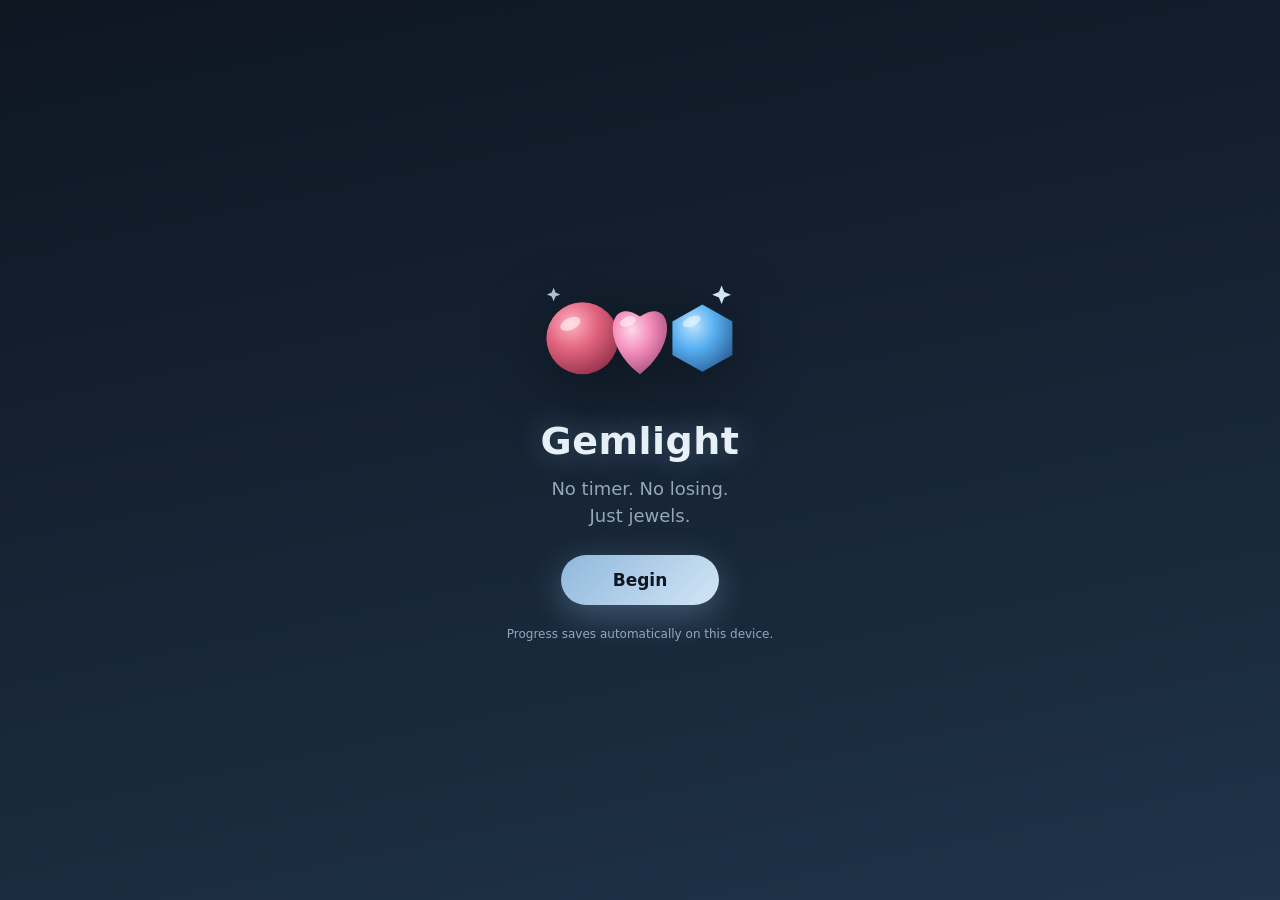
==== index.html @ 75341a0e "Initial commit" ====
<!doctype html>
<html lang="en">
<head>
<meta charset="utf-8">
<meta name="viewport" content="width=device-width, initial-scale=1, viewport-fit=cover, user-scalable=no">
<title>Gemlight — a calm match-3</title>
<meta name="description" content="No timer. No losing. Just jewels.">
<meta name="theme-color" content="#0e1622">
<meta name="apple-mobile-web-app-capable" content="yes">
<meta name="mobile-web-app-capable" content="yes">
<meta name="apple-mobile-web-app-status-bar-style" content="black-translucent">
<meta name="apple-mobile-web-app-title" content="Gemlight">
<link rel="manifest" href="manifest.webmanifest">
<link rel="icon" href="icon.svg" type="image/svg+xml">
<link rel="apple-touch-icon" id="ati" href="icon.svg">
<link rel="stylesheet" href="styles.css">
</head>
<body data-palette="dusty">

<div class="sky" aria-hidden="true">
  <div class="aurora a1"></div><div class="aurora a2"></div><div class="aurora a3"></div>
  <div class="motes"><span></span><span></span><span></span><span></span><span></span><span></span><span></span><span></span></div>
  <div class="grain"></div>
</div>

<main id="app">
  <header id="top">
    <div id="brand"><span class="mark">✦</span> Gemlight</div>
    <div class="top-actions">
      <button id="soundBtn" class="icon-btn" aria-pressed="true" aria-label="Mute sound">
        <svg id="icoOn" viewBox="0 0 24 24" fill="none" stroke="currentColor" stroke-width="1.8" stroke-linecap="round" stroke-linejoin="round"><path d="M11 5 6.5 9H3v6h3.5L11 19V5z" fill="currentColor" stroke="none"/><path d="M15 9.5a4 4 0 0 1 0 5"/><path d="M17.5 7a8 8 0 0 1 0 10"/></svg>
        <svg id="icoOff" viewBox="0 0 24 24" fill="none" stroke="currentColor" stroke-width="1.8" stroke-linecap="round" stroke-linejoin="round" hidden><path d="M11 5 6.5 9H3v6h3.5L11 19V5z" fill="currentColor" stroke="none"/><path d="m15 9 6 6M21 9l-6 6"/></svg>
      </button>
      <button id="settingsBtn" class="icon-btn" aria-label="Open settings">
        <svg viewBox="0 0 24 24" fill="none" stroke="currentColor" stroke-width="1.8" stroke-linecap="round" stroke-linejoin="round"><circle cx="12" cy="12" r="3.2"/><path d="M19.4 15a1.7 1.7 0 0 0 .34 1.87l.06.06a2 2 0 1 1-2.83 2.83l-.06-.06a1.7 1.7 0 0 0-1.87-.34 1.7 1.7 0 0 0-1 1.55V21a2 2 0 1 1-4 0v-.09a1.7 1.7 0 0 0-1-1.55 1.7 1.7 0 0 0-1.87.34l-.06.06a2 2 0 1 1-2.83-2.83l.06-.06a1.7 1.7 0 0 0 .34-1.87 1.7 1.7 0 0 0-1.55-1H3a2 2 0 1 1 0-4h.09a1.7 1.7 0 0 0 1.55-1 1.7 1.7 0 0 0-.34-1.87l-.06-.06a2 2 0 1 1 2.83-2.83l.06.06a1.7 1.7 0 0 0 1.87.34h.01a1.7 1.7 0 0 0 1-1.55V3a2 2 0 1 1 4 0v.09a1.7 1.7 0 0 0 1 1.55h.01a1.7 1.7 0 0 0 1.87-.34l.06-.06a2 2 0 1 1 2.83 2.83l-.06.06a1.7 1.7 0 0 0-.34 1.87v.01a1.7 1.7 0 0 0 1.55 1H21a2 2 0 1 1 0 4h-.09a1.7 1.7 0 0 0-1.55 1z"/></svg>
      </button>
    </div>
  </header>

  <section id="boardWrap"><canvas id="board" aria-label="Jewel board"></canvas></section>

  <footer id="hud">
    <div id="scoreWrap"><span class="lbl">Score</span><span id="score">0</span><span id="cascade" hidden>×2</span></div>
    <div id="actions">
      <button id="hintBtn" class="pill hint">✦ <span>Hint</span></button>
      <button id="stirBtn" class="pill">↻ <span>Stir</span></button>
      <button id="newBtn" class="pill">✧ <span>New</span></button>
    </div>
  </footer>
</main>

<div id="toasts" aria-live="polite"></div>
<div id="scrim"></div>

<aside id="sheet" role="dialog" aria-label="Settings">
  <div class="grab"></div>
  <div class="sheet-head"><h2>Settings</h2><button id="closeSheet" class="icon-btn" aria-label="Close settings">✕</button></div>

  <h3>Sound</h3>
  <div class="row"><span>Sound effects</span><label class="switch"><input type="checkbox" id="setSound" checked><span></span></label></div>
  <div class="row"><span>Ambient music</span><label class="switch"><input type="checkbox" id="setMusic"><span></span></label></div>
  <div class="row"><span>Volume</span><input type="range" id="setVolume" min="0" max="1" step="0.05" value="0.8"></div>

  <h3>Comfort</h3>
  <div class="row"><span>Reduce motion</span><label class="switch"><input type="checkbox" id="setMotion"><span></span></label></div>
  <div class="row"><span>Pure Zen <small>hide the score</small></span><label class="switch"><input type="checkbox" id="setZen"><span></span></label></div>
  <div class="row"><span>Idle hints</span>
    <select id="setHint"><option value="0">Off</option><option value="5">After 5s</option><option value="8" selected>After 8s</option><option value="15">After 15s</option></select>
  </div>

  <h3>Board</h3>
  <div class="row"><span>Size</span><div class="seg" id="segSize"><button data-v="7">Cozy 7×7</button><button data-v="8" class="on">Classic 8×8</button></div></div>
  <div class="row"><span>Jewels</span><div class="seg" id="segColors"><button data-v="6" class="on">6 · gentle</button><button data-v="7">7 · classic</button></div></div>

  <h3>Palette</h3>
  <div id="palettes"></div>

  <h3>Keepsakes</h3>
  <div id="stats"></div>
  <div id="unlockProg"></div>

  <h3>&nbsp;</h3>
  <div class="row btns"><button id="freshBtn" class="wide">✧ Start a fresh board</button></div>
  <div class="row btns"><button id="resetBtn" class="wide danger">Erase everything</button></div>
  <p class="foot">Made for slow evenings. Progress saves itself on this device.</p>
</aside>

<div id="confirm"><div class="card"><p id="confirmText"></p><div class="btns"><button id="confirmNo" class="wide">Keep playing</button><button id="confirmYes" class="wide accent">Yes</button></div></div></div>

<div id="intro" class="open">
  <svg class="intro-gems" viewBox="0 0 200 120" aria-hidden="true">
    <defs>
      <radialGradient id="g1" cx="35%" cy="30%" r="80%"><stop offset="0%" stop-color="#ffb3c2"/><stop offset="45%" stop-color="#e2637e"/><stop offset="100%" stop-color="#8e2f47"/></radialGradient>
      <radialGradient id="g2" cx="35%" cy="30%" r="80%"><stop offset="0%" stop-color="#ffd7ea"/><stop offset="45%" stop-color="#f28bb8"/><stop offset="100%" stop-color="#a04a78"/></radialGradient>
      <radialGradient id="g3" cx="35%" cy="30%" r="80%"><stop offset="0%" stop-color="#bfe3ff"/><stop offset="45%" stop-color="#57b0f2"/><stop offset="100%" stop-color="#2a5f96"/></radialGradient>
    </defs>
    <circle cx="52" cy="66" r="30" fill="url(#g1)"/>
    <path d="M100 96 C 66 70 74 30 100 48 C 126 30 134 70 100 96 Z" fill="url(#g2)"/>
    <path d="M152 38 L177 52 L177 80 L152 94 L127 80 L127 52 Z" fill="url(#g3)"/>
    <ellipse cx="42" cy="54" rx="9" ry="5" fill="#fff" opacity=".55" transform="rotate(-25 42 54)"/>
    <ellipse cx="90" cy="52" rx="7" ry="4" fill="#fff" opacity=".5" transform="rotate(-20 90 52)"/>
    <ellipse cx="143" cy="52" rx="8" ry="4" fill="#fff" opacity=".5" transform="rotate(-25 143 52)"/>
    <path d="M168 22 l2.2 5.6 5.6 2.2 -5.6 2.2 -2.2 5.6 -2.2 -5.6 -5.6 -2.2 5.6 -2.2 z" fill="#d3e5f5"/>
    <path d="M28 24 l1.6 4 4 1.6 -4 1.6 -1.6 4 -1.6 -4 -4 -1.6 4 -1.6 z" fill="#d3e5f5" opacity=".8"/>
  </svg>
  <h1>Gemlight</h1>
  <p>No timer. No losing.<br>Just jewels.</p>
  <button id="beginBtn">Begin</button>
  <small>Progress saves automatically on this device.</small>
</div>

<script src="game.js" defer></script>
</body>
</html>
---- styles.css ----
/* Gemlight — dusty-blue comfort theme */
:root{
  --bg0:#0e1622; --bg1:#172536; --bg2:#1f3349;
  --panel:#1c2b3f; --panelA:rgba(28,43,63,.82); --cell:#152238; --cellA:rgba(21,34,56,.6);
  --accent:#8fb8dd; --accent2:#d3e5f5; --text:#e9f1f9; --muted:#93a7bd;
  --line:rgba(143,184,221,.22); --good:#8fd0a0; --warn:#e9b45b; --danger:#e2637e;
  --scrim:rgba(7,11,18,.55);
}
*{box-sizing:border-box;-webkit-tap-highlight-color:transparent}
html,body{height:100%}
body{
  margin:0; position:fixed; inset:0; overflow:hidden; overscroll-behavior:none;
  font-family:ui-rounded,"SF Pro Rounded",system-ui,-apple-system,"Segoe UI",sans-serif;
  color:var(--text); background:var(--bg0); user-select:none; -webkit-user-select:none; -webkit-touch-callout:none;
}
button{font:inherit;color:inherit;border:0;background:none;cursor:pointer;touch-action:manipulation}
button:focus-visible,input:focus-visible,select:focus-visible{outline:2px solid var(--accent);outline-offset:2px}

/* ---- ambient sky ---- */
.sky{position:fixed;inset:0;z-index:0;background:linear-gradient(168deg,var(--bg0) 0%,var(--bg1) 52%,var(--bg2) 100%);transition:background .6s}
.aurora{position:absolute;border-radius:50%;filter:blur(70px);opacity:.5;mix-blend-mode:screen}
.a1{width:70vmax;height:70vmax;left:-25vmax;top:-20vmax;background:radial-gradient(circle,var(--accent) 0%,transparent 62%);animation:drift1 30s ease-in-out infinite alternate}
.a2{width:55vmax;height:55vmax;right:-22vmax;top:22vh;background:radial-gradient(circle,#b58cf0 0%,transparent 60%);opacity:.28;animation:drift2 38s ease-in-out infinite alternate}
.a3{width:60vmax;height:60vmax;left:-15vmax;bottom:-28vmax;background:radial-gradient(circle,#5fd2c8 0%,transparent 62%);opacity:.22;animation:drift1 44s ease-in-out infinite alternate-reverse}
@keyframes drift1{to{transform:translate(9vmax,6vmax) scale(1.12)}}
@keyframes drift2{to{transform:translate(-8vmax,-7vmax) scale(1.08)}}
.grain{position:absolute;inset:0;opacity:.05;pointer-events:none;
  background-image:url("data:image/svg+xml,%3Csvg xmlns='http://www.w3.org/2000/svg' width='160' height='160'%3E%3Cfilter id='n'%3E%3CfeTurbulence type='fractalNoise' baseFrequency='0.9' numOctaves='2'/%3E%3C/filter%3E%3Crect width='160' height='160' filter='url(%23n)' opacity='0.55'/%3E%3C/svg%3E")}
.motes span{position:absolute;width:4px;height:4px;border-radius:50%;background:var(--accent);opacity:.3;filter:blur(1px);animation:mote 16s ease-in-out infinite alternate}
.motes span:nth-child(1){left:12%;top:22%}.motes span:nth-child(2){left:82%;top:16%;animation-duration:19s;animation-delay:-4s}
.motes span:nth-child(3){left:68%;top:58%;animation-duration:22s;animation-delay:-9s}.motes span:nth-child(4){left:24%;top:72%;animation-duration:17s;animation-delay:-2s}
.motes span:nth-child(5){left:90%;top:80%;animation-duration:21s;animation-delay:-12s}.motes span:nth-child(6){left:8%;top:52%;animation-duration:24s;animation-delay:-7s}
.motes span:nth-child(7){left:48%;top:10%;animation-duration:18s;animation-delay:-5s}.motes span:nth-child(8){left:58%;top:88%;animation-duration:20s;animation-delay:-11s}
@keyframes mote{to{transform:translate(14px,-42px);opacity:.12}}
body.rm .aurora,body.rm .motes span{animation:none}

/* ---- app frame ---- */
#app{position:relative;z-index:1;height:100dvh;max-width:480px;margin:0 auto;display:flex;flex-direction:column;
  padding-top:env(safe-area-inset-top);padding-left:env(safe-area-inset-left);padding-right:env(safe-area-inset-right)}
#top{display:flex;align-items:center;justify-content:space-between;padding:12px 18px 4px}
#brand{font-size:20px;font-weight:800;letter-spacing:.4px}
#brand .mark{color:var(--accent);text-shadow:0 0 14px var(--accent);margin-right:2px}
.top-actions{display:flex;gap:10px}
.icon-btn{width:42px;height:42px;border-radius:14px;display:grid;place-items:center;background:var(--panelA);border:1px solid var(--line);backdrop-filter:blur(8px);-webkit-backdrop-filter:blur(8px);color:var(--accent2);transition:transform .12s}
.icon-btn:active{transform:scale(.92)}
.icon-btn svg{width:21px;height:21px}

#boardWrap{flex:1;position:relative;margin:8px 14px;border-radius:24px;background:var(--panelA);border:1px solid var(--line);
  box-shadow:inset 0 1px 0 rgba(255,255,255,.05),0 18px 50px rgba(0,0,0,.35),0 0 60px rgba(143,184,221,.06);backdrop-filter:blur(10px);-webkit-backdrop-filter:blur(10px)}
#board{position:absolute;inset:0;width:100%;height:100%;touch-action:none;border-radius:24px}

#hud{display:flex;align-items:center;justify-content:space-between;gap:10px;padding:8px 18px calc(12px + env(safe-area-inset-bottom))}
#scoreWrap{display:flex;align-items:baseline;gap:9px;min-width:0}
#scoreWrap .lbl{font-size:11px;text-transform:uppercase;letter-spacing:.14em;color:var(--muted)}
#score{font-size:28px;font-weight:800;font-variant-numeric:tabular-nums;text-shadow:0 2px 18px rgba(143,184,221,.25)}
#cascade{font-size:13px;font-weight:800;color:#0e1622;background:linear-gradient(135deg,var(--accent),var(--accent2));padding:3px 9px;border-radius:999px;animation:pop .3s ease}
@keyframes pop{0%{transform:scale(.4)}70%{transform:scale(1.15)}100%{transform:scale(1)}}
body.zen #score,body.zen #scoreWrap .lbl,body.zen #cascade{display:none}
body.zen #scoreWrap::before{content:"✦ zen";color:var(--muted);font-size:15px;letter-spacing:.08em}
#actions{display:flex;gap:8px}
.pill{padding:11px 15px;border-radius:999px;background:var(--panelA);border:1px solid var(--line);font-size:15px;font-weight:700;color:var(--accent2);transition:transform .12s;white-space:nowrap}
.pill:active{transform:scale(.93)}
.pill.hint{border-color:var(--accent);box-shadow:0 0 16px rgba(143,184,221,.18)}

/* ---- toasts ---- */
#toasts{position:fixed;left:50%;transform:translateX(-50%);bottom:calc(96px + env(safe-area-inset-bottom));z-index:30;display:flex;flex-direction:column;align-items:center;gap:8px;pointer-events:none;width:max-content;max-width:92vw}
.toast{background:var(--panel);border:1px solid var(--line);color:var(--text);padding:10px 18px;border-radius:999px;font-size:14px;font-weight:600;box-shadow:0 10px 30px rgba(0,0,0,.4);animation:tin .3s ease;transition:opacity .45s,transform .45s;max-width:92vw;text-align:center}
.toast.out{opacity:0;transform:translateY(8px)}
@keyframes tin{from{opacity:0;transform:translateY(10px)}}

/* ---- sheet ---- */
#scrim{position:fixed;inset:0;z-index:40;background:var(--scrim);backdrop-filter:blur(3px);-webkit-backdrop-filter:blur(3px);opacity:0;visibility:hidden;transition:opacity .3s,visibility 0s .3s}
#scrim.open{opacity:1;visibility:visible;transition:opacity .3s}
#sheet{position:fixed;left:50%;bottom:0;z-index:50;width:min(480px,100%);max-height:84dvh;overflow-y:auto;overscroll-behavior:contain;
  background:var(--panel);border:1px solid var(--line);border-bottom:0;border-radius:26px 26px 0 0;padding:6px 0 calc(18px + env(safe-area-inset-bottom));
  transform:translate(-50%,105%);visibility:hidden;transition:transform .34s cubic-bezier(.32,.9,.35,1),visibility 0s .34s;box-shadow:0 -20px 60px rgba(0,0,0,.5)}
#sheet.open{transform:translate(-50%,0);visibility:visible;transition:transform .34s cubic-bezier(.32,.9,.35,1)}
#sheet::-webkit-scrollbar{width:8px}
#sheet::-webkit-scrollbar-track{background:transparent}
#sheet::-webkit-scrollbar-thumb{background:var(--line);border-radius:8px}
#sheet::-webkit-scrollbar-thumb:hover{background:var(--accent)}
.grab{width:42px;height:5px;border-radius:3px;background:var(--line);margin:8px auto 2px}
.sheet-head{display:flex;align-items:center;justify-content:space-between;padding:6px 18px 2px}
.sheet-head h2{margin:0;font-size:21px}
#sheet h3{margin:18px 18px 4px;font-size:11px;text-transform:uppercase;letter-spacing:.16em;color:var(--muted)}
.row{display:flex;align-items:center;justify-content:space-between;gap:14px;padding:11px 18px;font-size:16px}
.row small{display:block;color:var(--muted);font-size:12px}
.row.btns{padding:6px 18px}
.wide{width:100%;padding:13px;border-radius:14px;background:var(--cellA);border:1px solid var(--line);font-weight:700;font-size:15px;transition:transform .12s}
.wide:active{transform:scale(.97)}
.wide.accent{background:linear-gradient(135deg,var(--accent),var(--accent2));color:#0e1622;border:0}
.wide.danger{color:var(--danger);border-color:rgba(226,99,126,.35)}
.foot{color:var(--muted);font-size:12px;text-align:center;padding:10px 18px 0}

.switch{position:relative;width:48px;height:29px;flex:none}
.switch input{position:absolute;opacity:0;inset:0;margin:0}
.switch span{position:absolute;inset:0;border-radius:999px;background:var(--cellA);border:1px solid var(--line);transition:background .2s}
.switch span::after{content:"";position:absolute;top:2px;left:2px;width:23px;height:23px;border-radius:50%;background:#fff;box-shadow:0 2px 6px rgba(0,0,0,.35);transition:transform .2s}
.switch input:checked+span{background:var(--accent)}
.switch input:checked+span::after{transform:translateX(19px)}
input[type=range]{-webkit-appearance:none;appearance:none;width:150px;height:5px;border-radius:3px;background:var(--cellA);border:1px solid var(--line)}
input[type=range]::-webkit-slider-thumb{-webkit-appearance:none;width:24px;height:24px;border-radius:50%;background:var(--accent2);box-shadow:0 2px 8px rgba(0,0,0,.4);cursor:pointer}
select{font:inherit;color:var(--text);background:var(--cellA);border:1px solid var(--line);border-radius:11px;padding:8px 12px}
.seg{display:flex;background:var(--cellA);border:1px solid var(--line);border-radius:13px;padding:3px;gap:3px}
.seg button{padding:8px 13px;border-radius:10px;font-size:13px;font-weight:700;color:var(--muted)}
.seg button.on{background:var(--accent);color:#0e1622}

#palettes{display:grid;grid-template-columns:repeat(4,1fr);gap:10px;padding:8px 18px}
.pal{position:relative;text-align:center}
.pal .sw{width:100%;aspect-ratio:1;border-radius:16px;border:2px solid transparent;display:block;transition:transform .15s}
.pal.on .sw{border-color:var(--accent2);box-shadow:0 0 16px rgba(143,184,221,.3)}
.pal:active .sw{transform:scale(.93)}
.pal .nm{display:block;font-size:11px;color:var(--muted);margin-top:5px}
.pal.locked .sw{filter:grayscale(.65) brightness(.65)}
.pal .lock{position:absolute;top:6px;right:6px;font-size:12px;background:rgba(0,0,0,.45);border-radius:8px;padding:2px 6px}
#stats{display:grid;grid-template-columns:1fr 1fr;gap:10px;padding:8px 18px}
.stat{background:var(--cellA);border:1px solid var(--line);border-radius:15px;padding:12px 14px}
.stat b{display:block;font-size:19px;font-variant-numeric:tabular-nums}
.stat span{font-size:11px;color:var(--muted);text-transform:uppercase;letter-spacing:.1em}
#unlockProg{padding:4px 18px 0;font-size:12px;color:var(--muted)}
#unlockProg .bar{height:7px;border-radius:4px;background:var(--cellA);border:1px solid var(--line);margin-top:6px;overflow:hidden}
#unlockProg .bar i{display:block;height:100%;background:linear-gradient(90deg,var(--accent),var(--accent2));border-radius:4px;transition:width .5s}

/* ---- confirm & intro ---- */
#confirm{position:fixed;inset:0;z-index:60;display:grid;place-items:center;background:var(--scrim);backdrop-filter:blur(4px);-webkit-backdrop-filter:blur(4px);opacity:0;visibility:hidden;transition:opacity .25s,visibility 0s .25s}
#confirm.open{opacity:1;visibility:visible;transition:opacity .25s}
#confirm .card{width:min(340px,86vw);background:var(--panel);border:1px solid var(--line);border-radius:22px;padding:22px;box-shadow:0 24px 70px rgba(0,0,0,.55)}
#confirm p{margin:0 0 16px;font-size:16px;line-height:1.45;text-align:center}
#confirm .btns{display:flex;gap:10px}
#intro{position:fixed;inset:0;z-index:70;display:flex;flex-direction:column;align-items:center;justify-content:center;text-align:center;gap:6px;
  background:linear-gradient(168deg,var(--bg0),var(--bg1) 55%,var(--bg2));opacity:0;visibility:hidden;transition:opacity .5s,visibility 0s .5s;padding:24px}
#intro.open{opacity:1;visibility:visible;transition:opacity .5s}
.intro-gems{width:min(240px,64vw);filter:drop-shadow(0 14px 34px rgba(0,0,0,.45));animation:bob 4s ease-in-out infinite alternate}
@keyframes bob{to{transform:translateY(-10px)}}
#intro h1{font-size:38px;margin:10px 0 0;letter-spacing:.5px;text-shadow:0 0 30px rgba(143,184,221,.4)}
#intro p{color:var(--muted);font-size:18px;line-height:1.5;margin:6px 0 20px}
#beginBtn{padding:15px 52px;border-radius:999px;font-size:17px;font-weight:800;color:#0e1622;background:linear-gradient(135deg,var(--accent),var(--accent2));box-shadow:0 10px 34px rgba(143,184,221,.35);transition:transform .15s}
#beginBtn:active{transform:scale(.95)}
#intro small{color:var(--muted);margin-top:16px;font-size:12px}
body.rm .intro-gems{animation:none}

@media (max-height:520px){
  #top{padding:6px 16px 2px}#brand{font-size:16px}.icon-btn{width:36px;height:36px}
  #hud{padding:4px 16px calc(6px + env(safe-area-inset-bottom))}#score{font-size:20px}
  .pill{padding:8px 12px;font-size:13px}#boardWrap{margin:4px 12px}
}
</style>
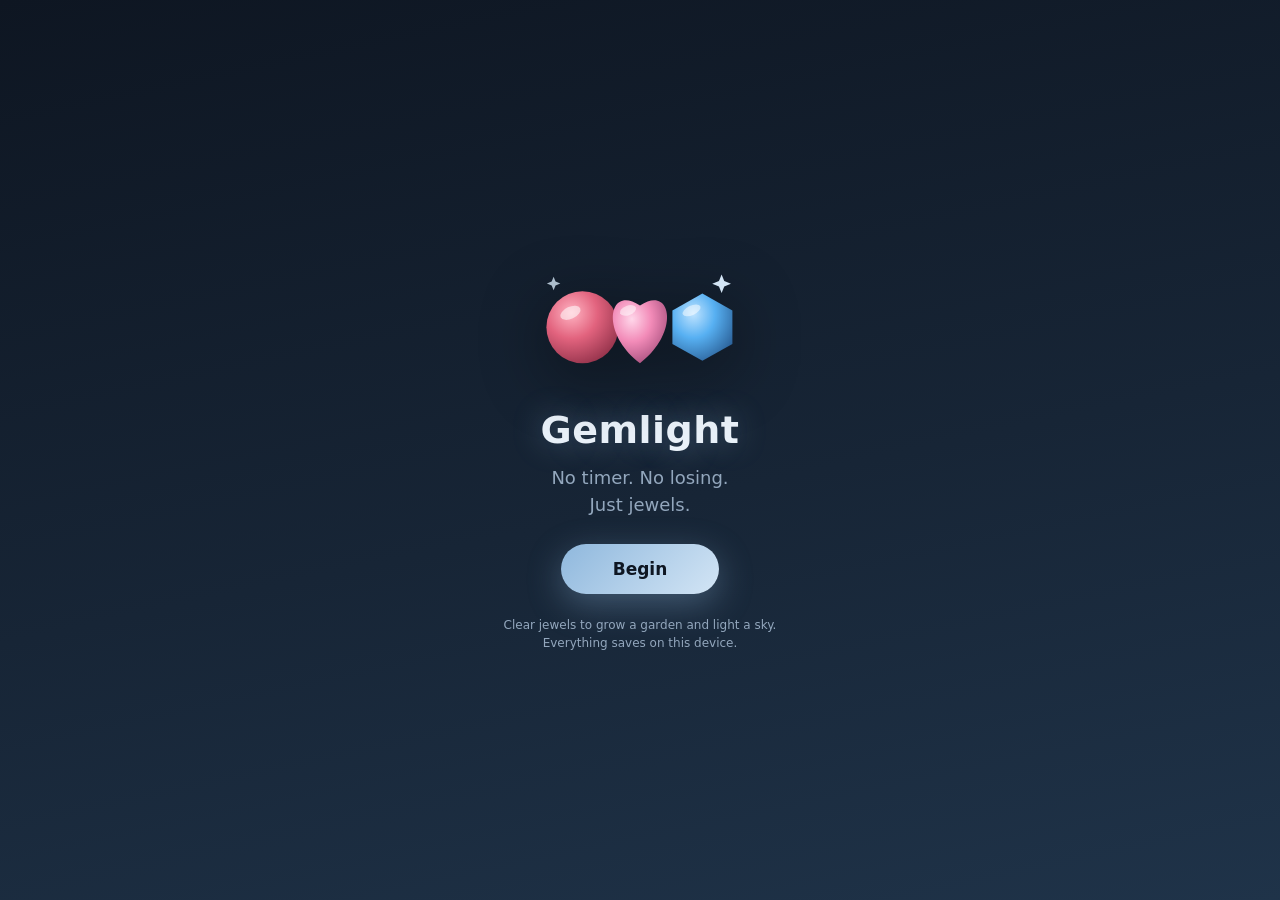
==== commit 41ccd96b: "Add Garden and Sky reward paths" ====
--- a/index.html
+++ b/index.html
@@ -2,9 +2,13 @@
 <html lang="en">
 <head>
 <meta charset="utf-8">
+<meta property="og:title" content="Gemlight">
+<meta property="og:description" content="A calm match-3">
+<meta property="og:image" content="cover.png">
+<meta property="og:type" content="website">
 <meta name="viewport" content="width=device-width, initial-scale=1, viewport-fit=cover, user-scalable=no">
 <title>Gemlight — a calm match-3</title>
-<meta name="description" content="No timer. No losing. Just jewels.">
+<meta name="description" content="No timer. No losing. Just jewels. A calm match-3 with a garden that grows and a sky that fills.">
 <meta name="theme-color" content="#0e1622">
 <meta name="apple-mobile-web-app-capable" content="yes">
 <meta name="mobile-web-app-capable" content="yes">
@@ -15,10 +19,12 @@
 <link rel="apple-touch-icon" id="ati" href="icon.svg">
 <link rel="stylesheet" href="styles.css">
 </head>
-<body data-palette="dusty">
+<body data-palette="dusty" data-tray="glass" data-scene="aurora">
 
 <div class="sky" aria-hidden="true">
   <div class="aurora a1"></div><div class="aurora a2"></div><div class="aurora a3"></div>
+  <div class="sun"></div>
+  <div id="sceneFx"></div>
   <div class="motes"><span></span><span></span><span></span><span></span><span></span><span></span><span></span><span></span></div>
   <div class="grain"></div>
 </div>
@@ -29,7 +35,7 @@
     <div class="top-actions">
       <button id="soundBtn" class="icon-btn" aria-pressed="true" aria-label="Mute sound">
         <svg id="icoOn" viewBox="0 0 24 24" fill="none" stroke="currentColor" stroke-width="1.8" stroke-linecap="round" stroke-linejoin="round"><path d="M11 5 6.5 9H3v6h3.5L11 19V5z" fill="currentColor" stroke="none"/><path d="M15 9.5a4 4 0 0 1 0 5"/><path d="M17.5 7a8 8 0 0 1 0 10"/></svg>
-        <svg id="icoOff" viewBox="0 0 24 24" fill="none" stroke="currentColor" stroke-width="1.8" stroke-linecap="round" stroke-linejoin="round" hidden><path d="M11 5 6.5 9H3v6h3.5L11 19V5z" fill="currentColor" stroke="none"/><path d="m15 9 6 6M21 9l-6 6"/></svg>
+        <svg id="icoOff" viewBox="0 0 24 24" fill="none" stroke="currentColor" stroke-width="1.8" stroke-linecap="round" stroke-linejoin="round" style="display:none"><path d="M11 5 6.5 9H3v6h3.5L11 19V5z" fill="currentColor" stroke="none"/><path d="m15 9 6 6M21 9l-6 6"/></svg>
       </button>
       <button id="settingsBtn" class="icon-btn" aria-label="Open settings">
         <svg viewBox="0 0 24 24" fill="none" stroke="currentColor" stroke-width="1.8" stroke-linecap="round" stroke-linejoin="round"><circle cx="12" cy="12" r="3.2"/><path d="M19.4 15a1.7 1.7 0 0 0 .34 1.87l.06.06a2 2 0 1 1-2.83 2.83l-.06-.06a1.7 1.7 0 0 0-1.87-.34 1.7 1.7 0 0 0-1 1.55V21a2 2 0 1 1-4 0v-.09a1.7 1.7 0 0 0-1-1.55 1.7 1.7 0 0 0-1.87.34l-.06.06a2 2 0 1 1-2.83-2.83l.06-.06a1.7 1.7 0 0 0 .34-1.87 1.7 1.7 0 0 0-1.55-1H3a2 2 0 1 1 0-4h.09a1.7 1.7 0 0 0 1.55-1 1.7 1.7 0 0 0-.34-1.87l-.06-.06a2 2 0 1 1 2.83-2.83l.06.06a1.7 1.7 0 0 0 1.87.34h.01a1.7 1.7 0 0 0 1-1.55V3a2 2 0 1 1 4 0v.09a1.7 1.7 0 0 0 1 1.55h.01a1.7 1.7 0 0 0 1.87-.34l.06-.06a2 2 0 1 1 2.83 2.83l-.06.06a1.7 1.7 0 0 0-.34 1.87v.01a1.7 1.7 0 0 0 1.55 1H21a2 2 0 1 1 0 4h-.09a1.7 1.7 0 0 0-1.55 1z"/></svg>
@@ -37,16 +43,37 @@
     </div>
   </header>
 
-  <section id="boardWrap"><canvas id="board" aria-label="Jewel board"></canvas></section>
+  <nav id="tabs" aria-label="Screens">
+    <button data-tab="play" class="on">✦ Play</button>
+    <button data-tab="garden">❀ Garden<span class="badge" hidden></span></button>
+    <button data-tab="sky">✧ Sky<span class="badge" hidden></span></button>
+  </nav>
 
-  <footer id="hud">
-    <div id="scoreWrap"><span class="lbl">Score</span><span id="score">0</span><span id="cascade" hidden>×2</span></div>
-    <div id="actions">
-      <button id="hintBtn" class="pill hint">✦ <span>Hint</span></button>
-      <button id="stirBtn" class="pill">↻ <span>Stir</span></button>
-      <button id="newBtn" class="pill">✧ <span>New</span></button>
-    </div>
-  </footer>
+  <div id="screens">
+    <section id="scr-play" class="screen on">
+      <div id="boardWrap"><canvas id="board" aria-label="Jewel board"></canvas></div>
+      <footer id="hud">
+        <div id="scoreWrap"><span class="lbl">Score</span><span id="score">0</span><span id="cascade" hidden>×2</span></div>
+        <div id="actions">
+          <button id="hintBtn" class="pill hint">✦ <span>Hint</span></button>
+          <button id="stirBtn" class="pill">↻ <span>Stir</span></button>
+          <button id="newBtn" class="pill">✧ <span>New</span></button>
+        </div>
+      </footer>
+    </section>
+
+    <section id="scr-garden" class="screen">
+      <div class="scr-head"><h2>The Windowsill</h2><p id="gardenSub">Every jewel you clear waters its plant.</p></div>
+      <div id="gardenShelf"></div>
+      <div id="gardenDetail" class="detail"></div>
+    </section>
+
+    <section id="scr-sky" class="screen">
+      <div class="scr-head"><h2>The Journey</h2><p id="skySub"></p></div>
+      <div id="skyMap"></div>
+      <div id="skyDetail" class="detail"></div>
+    </section>
+  </div>
 </main>
 
 <div id="toasts" aria-live="polite"></div>
@@ -75,6 +102,12 @@
   <h3>Palette</h3>
   <div id="palettes"></div>
 
+  <h3>Atmosphere</h3>
+  <div class="row"><span>Sky scene</span><select id="setScene"></select></div>
+  <div class="row"><span>Board tray</span><select id="setTray"></select></div>
+  <div class="row"><span>Clear sparkles</span><select id="setParticles"></select></div>
+  <div class="row"><span>Chime voice</span><select id="setChimes"></select></div>
+
   <h3>Keepsakes</h3>
   <div id="stats"></div>
   <div id="unlockProg"></div>
@@ -82,7 +115,8 @@
   <h3>&nbsp;</h3>
   <div class="row btns"><button id="freshBtn" class="wide">✧ Start a fresh board</button></div>
   <div class="row btns"><button id="resetBtn" class="wide danger">Erase everything</button></div>
-  <p class="foot">Made for slow evenings. Progress saves itself on this device.</p>
+  <p class="foot">No timer, no fail state, no account. Progress saves itself on this device.</p>
+  <p class="ver" id="ver"></p>
 </aside>
 
 <div id="confirm"><div class="card"><p id="confirmText"></p><div class="btns"><button id="confirmNo" class="wide">Keep playing</button><button id="confirmYes" class="wide accent">Yes</button></div></div></div>
@@ -106,9 +140,9 @@
   <h1>Gemlight</h1>
   <p>No timer. No losing.<br>Just jewels.</p>
   <button id="beginBtn">Begin</button>
-  <small>Progress saves automatically on this device.</small>
+  <small>Clear jewels to grow a garden and light a sky. Everything saves on this device.</small>
 </div>
 
 <script src="game.js" defer></script>
 </body>
-</html>+</html>
--- a/styles.css
+++ b/styles.css
@@ -24,6 +24,24 @@
 .a3{width:60vmax;height:60vmax;left:-15vmax;bottom:-28vmax;background:radial-gradient(circle,#5fd2c8 0%,transparent 62%);opacity:.22;animation:drift1 44s ease-in-out infinite alternate-reverse}
 @keyframes drift1{to{transform:translate(9vmax,6vmax) scale(1.12)}}
 @keyframes drift2{to{transform:translate(-8vmax,-7vmax) scale(1.08)}}
+.sun{position:absolute;width:46vmax;height:46vmax;right:-14vmax;top:-16vmax;border-radius:50%;background:radial-gradient(circle,#ffd9a0 0%,rgba(255,170,110,.35) 40%,transparent 70%);opacity:0;transition:opacity 1.2s;filter:blur(10px)}
+body[data-scene="dawn"] .sun{opacity:.8}
+body[data-scene="dawn"] .sky{background:linear-gradient(168deg,#241a2e 0%,#3a2a44 45%,#6a4460 100%)}
+#sceneFx{position:absolute;inset:0;overflow:hidden;pointer-events:none}
+#sceneFx i{position:absolute;display:block}
+#sceneFx .rain{width:1.5px;height:16vh;background:linear-gradient(transparent,rgba(180,210,240,.5));animation:fall linear infinite}
+#sceneFx .snow{width:5px;height:5px;border-radius:50%;background:rgba(240,248,255,.75);filter:blur(.5px);animation:fall linear infinite}
+#sceneFx .ember{width:4px;height:4px;border-radius:50%;background:#ffb066;box-shadow:0 0 8px #ff9a4d;animation:rise linear infinite}
+#sceneFx .comet{width:2px;height:2px;border-radius:50%;background:#fff;box-shadow:0 0 10px #cfe4ff;animation:shoot linear infinite}
+#sceneFx .comet::after{content:"";position:absolute;right:0;top:0;width:14vw;height:1.5px;background:linear-gradient(90deg,transparent,rgba(210,230,255,.7));transform:translateX(-100%)}
+#sceneFx .fly{width:5px;height:5px;border-radius:50%;background:#ffe9a3;box-shadow:0 0 12px #ffd76e;animation:wander ease-in-out infinite alternate}
+#sceneFx .petal{width:10px;height:7px;border-radius:60% 40% 55% 45%;background:rgba(255,168,198,.7);animation:petalfall linear infinite}
+@keyframes fall{from{transform:translateY(-20vh)}to{transform:translateY(120vh)}}
+@keyframes rise{from{transform:translateY(110vh)}to{transform:translateY(-15vh)}}
+@keyframes shoot{0%{transform:translate(110vw,-10vh);opacity:0}8%{opacity:1}45%{transform:translate(-20vw,60vh);opacity:0}100%{transform:translate(-20vw,60vh);opacity:0}}
+@keyframes wander{0%{transform:translate(0,0);opacity:.15}50%{opacity:.95}100%{transform:translate(34px,-46px);opacity:.2}}
+@keyframes petalfall{from{transform:translate(0,-14vh) rotate(0)}to{transform:translate(7vw,116vh) rotate(440deg)}}
+body.rm #sceneFx i{animation:none;opacity:0}
 .grain{position:absolute;inset:0;opacity:.05;pointer-events:none;
   background-image:url("data:image/svg+xml,%3Csvg xmlns='http://www.w3.org/2000/svg' width='160' height='160'%3E%3Cfilter id='n'%3E%3CfeTurbulence type='fractalNoise' baseFrequency='0.9' numOctaves='2'/%3E%3C/filter%3E%3Crect width='160' height='160' filter='url(%23n)' opacity='0.55'/%3E%3C/svg%3E")}
 .motes span{position:absolute;width:4px;height:4px;border-radius:50%;background:var(--accent);opacity:.3;filter:blur(1px);animation:mote 16s ease-in-out infinite alternate}
@@ -45,10 +63,87 @@
 .icon-btn:active{transform:scale(.92)}
 .icon-btn svg{width:21px;height:21px}
 
+/* ---- tabs & screens ---- */
+#tabs{display:flex;gap:4px;margin:6px 18px 2px;padding:4px;background:var(--panelA);border:1px solid var(--line);border-radius:999px;backdrop-filter:blur(8px);-webkit-backdrop-filter:blur(8px)}
+#tabs button{position:relative;flex:1;padding:9px 6px;border-radius:999px;font-size:14px;font-weight:700;color:var(--muted);transition:color .2s,background .2s}
+#tabs button.on{background:linear-gradient(135deg,var(--accent),var(--accent2));color:#0e1622}
+#tabs .badge{position:absolute;top:5px;right:9px;width:7px;height:7px;border-radius:50%;background:var(--warn);box-shadow:0 0 8px var(--warn)}
+#screens{flex:1;min-height:0;display:flex}
+.screen{display:none;flex:1;min-height:0;flex-direction:column}
+.screen.on{display:flex}
+#scr-garden,#scr-sky{overflow-y:auto;overscroll-behavior:contain;padding:4px 18px calc(18px + env(safe-area-inset-bottom))}
+#scr-garden::-webkit-scrollbar,#scr-sky::-webkit-scrollbar,#sheet::-webkit-scrollbar{width:8px}
+#scr-garden::-webkit-scrollbar-track,#scr-sky::-webkit-scrollbar-track,#sheet::-webkit-scrollbar-track{background:transparent}
+#scr-garden::-webkit-scrollbar-thumb,#scr-sky::-webkit-scrollbar-thumb,#sheet::-webkit-scrollbar-thumb{background:var(--line);border-radius:8px}
+#scr-garden::-webkit-scrollbar-thumb:hover,#scr-sky::-webkit-scrollbar-thumb:hover,#sheet::-webkit-scrollbar-thumb:hover{background:var(--accent)}
+.scr-head{padding:8px 2px 4px}
+.scr-head h2{margin:0;font-size:24px;letter-spacing:.3px}
+.scr-head p{margin:3px 0 0;color:var(--muted);font-size:13px}
+
+/* ---- garden ---- */
+#gardenShelf{position:relative;margin-top:10px;padding:26px 10px 12px;border-radius:22px;background:var(--panelA);border:1px solid var(--line);
+  display:grid;grid-template-columns:repeat(4,1fr);gap:10px 6px;box-shadow:inset 0 1px 0 rgba(255,255,255,.05),0 14px 40px rgba(0,0,0,.3)}
+#gardenShelf::after{content:"";position:absolute;left:8px;right:8px;bottom:8px;height:5px;border-radius:3px;background:linear-gradient(90deg,transparent,var(--line),transparent)}
+.plant{position:relative;display:flex;flex-direction:column;align-items:center;gap:2px;padding:4px 2px;border-radius:14px;transition:transform .15s,background .2s}
+.plant:active{transform:scale(.94)}
+.plant.sel{background:var(--cellA)}
+.plant svg{width:100%;max-width:78px;height:auto;overflow:visible}
+.plant .pn{font-size:10.5px;color:var(--muted);font-weight:700}
+.plant .ps{font-size:9.5px;color:var(--accent);letter-spacing:.06em;text-transform:uppercase}
+.plant .sway{transform-origin:50% 92%;animation:sway 5s ease-in-out infinite alternate}
+@keyframes sway{from{transform:rotate(-2.2deg)}to{transform:rotate(2.2deg)}}
+body.rm .plant .sway{animation:none}
+.plant.grew svg{animation:grew .8s ease}
+@keyframes grew{0%{transform:scale(.7)}60%{transform:scale(1.12)}100%{transform:scale(1)}}
+#gardenDecor{position:absolute;inset:0;pointer-events:none;overflow:visible}
+#gardenDecor .flutter{animation:flutter 7s ease-in-out infinite alternate}
+@keyframes flutter{0%{transform:translate(0,0)}50%{transform:translate(26px,-14px)}100%{transform:translate(52px,4px)}}
+#gardenDecor .swing{transform-origin:14px 12px;animation:swing 4.5s ease-in-out infinite alternate}
+@keyframes swing{from{transform:rotate(-4deg)}to{transform:rotate(4deg)}}
+#gardenDecor .hop{animation:hop 6s ease-in-out infinite alternate}
+@keyframes hop{0%,70%{transform:translate(0,0)}85%{transform:translate(-8px,-6px)}100%{transform:translate(-14px,0)}}
+body.rm #gardenDecor .flutter,body.rm #gardenDecor .swing,body.rm #gardenDecor .hop{animation:none}
+#gardenDecor .twinkle{animation:twk 2.6s ease-in-out infinite alternate}
+@keyframes twk{from{opacity:.45}to{opacity:1}}
+body.rm #gardenDecor .twinkle{animation:none}
+
+/* ---- detail cards ---- */
+.detail{margin-top:12px;background:var(--panelA);border:1px solid var(--line);border-radius:18px;padding:14px 16px;min-height:74px}
+.detail h3{margin:0 0 4px;font-size:17px}
+.detail p{margin:0;color:var(--muted);font-size:13.5px;line-height:1.5}
+.detail .bar{height:7px;border-radius:4px;background:var(--cellA);border:1px solid var(--line);margin:9px 0 4px;overflow:hidden}
+.detail .bar i{display:block;height:100%;background:linear-gradient(90deg,var(--accent),var(--accent2));border-radius:4px;transition:width .5s}
+.detail .meta{font-size:11.5px;color:var(--muted);letter-spacing:.05em}
+.detail .wide{margin-top:10px}
+.detail .hintline{color:var(--accent2)}
+
+/* ---- sky / constellation ---- */
+#skyMap{position:relative;margin-top:10px;aspect-ratio:1/1.06;border-radius:22px;background:
+  radial-gradient(120% 90% at 70% 10%,rgba(143,184,221,.12),transparent 60%),var(--panelA);
+  border:1px solid var(--line);overflow:hidden;box-shadow:inset 0 1px 0 rgba(255,255,255,.05),0 14px 40px rgba(0,0,0,.3)}
+#skyMap svg.lines{position:absolute;inset:0;width:100%;height:100%}
+#skyMap .star{position:absolute;width:34px;height:34px;margin:-17px 0 0 -17px;border-radius:50%;display:grid;place-items:center}
+#skyMap .star i{width:9px;height:9px;border-radius:50%;background:var(--muted);opacity:.4;transition:all .3s}
+#skyMap .star.lit i{width:11px;height:11px;background:var(--accent2);opacity:1;box-shadow:0 0 12px var(--accent),0 0 26px rgba(143,184,221,.5)}
+#skyMap .star.next i{opacity:.85;background:var(--warn);box-shadow:0 0 10px var(--warn);animation:pulse 1.8s ease-in-out infinite}
+#skyMap .star.sel i{outline:2px solid var(--accent2);outline-offset:3px}
+@keyframes pulse{0%,100%{transform:scale(1)}50%{transform:scale(1.45)}}
+body.rm #skyMap .star.next i{animation:none}
+#skyMap .dust{position:absolute;width:2px;height:2px;border-radius:50%;background:var(--accent2);opacity:.35}
+
+/* ---- tray skins ---- */
+body[data-tray="wood"] #boardWrap{background:linear-gradient(160deg,rgba(96,64,40,.9),rgba(64,42,28,.92));border-color:rgba(220,170,120,.3)}
+body[data-tray="ceramic"] #boardWrap{background:linear-gradient(160deg,rgba(244,238,228,.92),rgba(224,214,200,.9));border-color:rgba(255,255,255,.5)}
+body[data-tray="moss"] #boardWrap{background:linear-gradient(160deg,rgba(46,72,52,.9),rgba(30,50,38,.92));border-color:rgba(150,210,160,.3)}
+body[data-tray="lacquer"] #boardWrap{background:linear-gradient(160deg,rgba(64,26,40,.92),rgba(38,16,28,.94));border-color:rgba(240,140,170,.32)}
+body[data-tray="moonstone"] #boardWrap{background:linear-gradient(160deg,rgba(210,222,240,.9),rgba(170,186,214,.88));border-color:rgba(255,255,255,.6);box-shadow:0 0 60px rgba(200,220,255,.25)}
+body[data-tray="slate"] #boardWrap{background:linear-gradient(160deg,rgba(58,66,78,.94),rgba(34,40,50,.96));border-color:rgba(190,205,225,.24);box-shadow:inset 0 1px 0 rgba(255,255,255,.07),0 18px 50px rgba(0,0,0,.45)}
+body[data-tray="brass"] #boardWrap{background:linear-gradient(160deg,rgba(126,96,44,.92),rgba(74,54,26,.94));border-color:rgba(255,214,140,.42);box-shadow:inset 0 1px 0 rgba(255,235,190,.18),0 18px 50px rgba(0,0,0,.4)}
+
+/* ---- board & hud ---- */
 #boardWrap{flex:1;position:relative;margin:8px 14px;border-radius:24px;background:var(--panelA);border:1px solid var(--line);
-  box-shadow:inset 0 1px 0 rgba(255,255,255,.05),0 18px 50px rgba(0,0,0,.35),0 0 60px rgba(143,184,221,.06);backdrop-filter:blur(10px);-webkit-backdrop-filter:blur(10px)}
+  box-shadow:inset 0 1px 0 rgba(255,255,255,.05),0 18px 50px rgba(0,0,0,.35),0 0 60px rgba(143,184,221,.06);backdrop-filter:blur(10px);-webkit-backdrop-filter:blur(10px);transition:background .5s,border-color .5s}
 #board{position:absolute;inset:0;width:100%;height:100%;touch-action:none;border-radius:24px}
-
 #hud{display:flex;align-items:center;justify-content:space-between;gap:10px;padding:8px 18px calc(12px + env(safe-area-inset-bottom))}
 #scoreWrap{display:flex;align-items:baseline;gap:9px;min-width:0}
 #scoreWrap .lbl{font-size:11px;text-transform:uppercase;letter-spacing:.14em;color:var(--muted)}
@@ -75,10 +170,6 @@
   background:var(--panel);border:1px solid var(--line);border-bottom:0;border-radius:26px 26px 0 0;padding:6px 0 calc(18px + env(safe-area-inset-bottom));
   transform:translate(-50%,105%);visibility:hidden;transition:transform .34s cubic-bezier(.32,.9,.35,1),visibility 0s .34s;box-shadow:0 -20px 60px rgba(0,0,0,.5)}
 #sheet.open{transform:translate(-50%,0);visibility:visible;transition:transform .34s cubic-bezier(.32,.9,.35,1)}
-#sheet::-webkit-scrollbar{width:8px}
-#sheet::-webkit-scrollbar-track{background:transparent}
-#sheet::-webkit-scrollbar-thumb{background:var(--line);border-radius:8px}
-#sheet::-webkit-scrollbar-thumb:hover{background:var(--accent)}
 .grab{width:42px;height:5px;border-radius:3px;background:var(--line);margin:8px auto 2px}
 .sheet-head{display:flex;align-items:center;justify-content:space-between;padding:6px 18px 2px}
 .sheet-head h2{margin:0;font-size:21px}
@@ -90,8 +181,7 @@
 .wide:active{transform:scale(.97)}
 .wide.accent{background:linear-gradient(135deg,var(--accent),var(--accent2));color:#0e1622;border:0}
 .wide.danger{color:var(--danger);border-color:rgba(226,99,126,.35)}
-.foot{color:var(--muted);font-size:12px;text-align:center;padding:10px 18px 0}
-
+.foot{color:var(--muted);font-size:12px;text-align:center;padding:10px 18px 0;line-height:1.5}
 .switch{position:relative;width:48px;height:29px;flex:none}
 .switch input{position:absolute;opacity:0;inset:0;margin:0}
 .switch span{position:absolute;inset:0;border-radius:999px;background:var(--cellA);border:1px solid var(--line);transition:background .2s}
@@ -100,11 +190,11 @@
 .switch input:checked+span::after{transform:translateX(19px)}
 input[type=range]{-webkit-appearance:none;appearance:none;width:150px;height:5px;border-radius:3px;background:var(--cellA);border:1px solid var(--line)}
 input[type=range]::-webkit-slider-thumb{-webkit-appearance:none;width:24px;height:24px;border-radius:50%;background:var(--accent2);box-shadow:0 2px 8px rgba(0,0,0,.4);cursor:pointer}
-select{font:inherit;color:var(--text);background:var(--cellA);border:1px solid var(--line);border-radius:11px;padding:8px 12px}
+select{font:inherit;color:var(--text);background:var(--cellA);border:1px solid var(--line);border-radius:11px;padding:8px 12px;max-width:170px}
+select option:disabled{color:var(--muted)}
 .seg{display:flex;background:var(--cellA);border:1px solid var(--line);border-radius:13px;padding:3px;gap:3px}
 .seg button{padding:8px 13px;border-radius:10px;font-size:13px;font-weight:700;color:var(--muted)}
 .seg button.on{background:var(--accent);color:#0e1622}
-
 #palettes{display:grid;grid-template-columns:repeat(4,1fr);gap:10px;padding:8px 18px}
 .pal{position:relative;text-align:center}
 .pal .sw{width:100%;aspect-ratio:1;border-radius:16px;border:2px solid transparent;display:block;transition:transform .15s}
@@ -136,12 +226,14 @@
 #intro p{color:var(--muted);font-size:18px;line-height:1.5;margin:6px 0 20px}
 #beginBtn{padding:15px 52px;border-radius:999px;font-size:17px;font-weight:800;color:#0e1622;background:linear-gradient(135deg,var(--accent),var(--accent2));box-shadow:0 10px 34px rgba(143,184,221,.35);transition:transform .15s}
 #beginBtn:active{transform:scale(.95)}
-#intro small{color:var(--muted);margin-top:16px;font-size:12px}
+#intro small{color:var(--muted);margin-top:16px;font-size:12px;max-width:300px;line-height:1.5}
 body.rm .intro-gems{animation:none}
 
 @media (max-height:520px){
   #top{padding:6px 16px 2px}#brand{font-size:16px}.icon-btn{width:36px;height:36px}
+  #tabs{margin:2px 16px}#tabs button{padding:6px 4px;font-size:12.5px}
   #hud{padding:4px 16px calc(6px + env(safe-area-inset-bottom))}#score{font-size:20px}
   .pill{padding:8px 12px;font-size:13px}#boardWrap{margin:4px 12px}
 }
-</style>+.ver{margin:2px 0 0;text-align:center;font-size:11px;letter-spacing:.08em;color:var(--muted);opacity:.55;font-variant-numeric:tabular-nums}
+[hidden]{display:none!important}
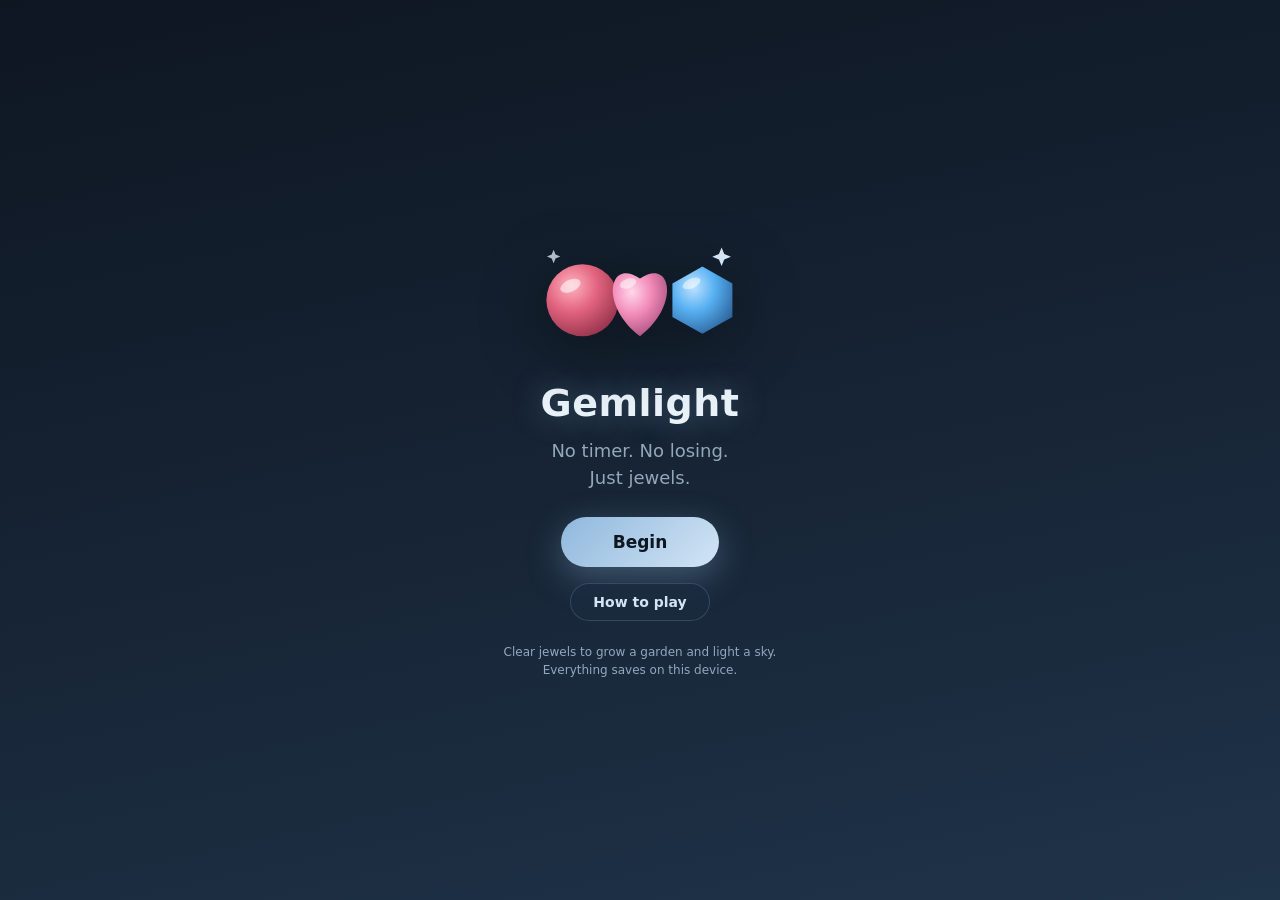
==== commit 69973cb6: "Optimizations for storage and battery, plus how to play" ====
--- a/index.html
+++ b/index.html
@@ -2,21 +2,34 @@
 <html lang="en">
 <head>
 <meta charset="utf-8">
-<meta property="og:title" content="Gemlight">
-<meta property="og:description" content="A calm match-3">
-<meta property="og:image" content="cover.png">
-<meta property="og:type" content="website">
 <meta name="viewport" content="width=device-width, initial-scale=1, viewport-fit=cover, user-scalable=no">
 <title>Gemlight — a calm match-3</title>
 <meta name="description" content="No timer. No losing. Just jewels. A calm match-3 with a garden that grows and a sky that fills.">
 <meta name="theme-color" content="#0e1622">
+
+<meta property="og:url" content="https://jordan-p-jones.github.io/Gemlight/">
+<meta property="og:image" content="https://jordan-p-jones.github.io/Gemlight/og.png">
+<meta name="twitter:image" content="https://jordan-p-jones.github.io/Gemlight/og.png">
+
+<meta property="og:type" content="website">
+<meta property="og:site_name" content="Gemlight">
+<meta property="og:title" content="Gemlight — a calm match-3">
+<meta property="og:description" content="No timer. No losing. Just jewels. Grow a garden, light a sky, play at your own pace.">
+<meta property="og:image:type" content="image/png">
+<meta property="og:image:width" content="1200">
+<meta property="og:image:height" content="630">
+<meta property="og:image:alt" content="Three glowing jewels above the word Gemlight, on a dusty blue background.">
+<meta name="twitter:card" content="summary_large_image">
+<meta name="twitter:title" content="Gemlight — a calm match-3">
+<meta name="twitter:description" content="No timer. No losing. Just jewels. Grow a garden, light a sky, play at your own pace.">
+
 <meta name="apple-mobile-web-app-capable" content="yes">
 <meta name="mobile-web-app-capable" content="yes">
 <meta name="apple-mobile-web-app-status-bar-style" content="black-translucent">
 <meta name="apple-mobile-web-app-title" content="Gemlight">
 <link rel="manifest" href="manifest.webmanifest">
 <link rel="icon" href="icon.svg" type="image/svg+xml">
-<link rel="apple-touch-icon" id="ati" href="icon.svg">
+<link rel="apple-touch-icon" href="apple-touch-icon.png">
 <link rel="stylesheet" href="styles.css">
 </head>
 <body data-palette="dusty" data-tray="glass" data-scene="aurora">
@@ -42,6 +55,11 @@
       </button>
     </div>
   </header>
+
+  <div id="storeWarn" hidden>
+    <span id="storeMsg"></span>
+    <button id="storeOpen">Open in new tab ↗</button>
+  </div>
 
   <nav id="tabs" aria-label="Screens">
     <button data-tab="play" class="on">✦ Play</button>
@@ -83,6 +101,8 @@
   <div class="grab"></div>
   <div class="sheet-head"><h2>Settings</h2><button id="closeSheet" class="icon-btn" aria-label="Close settings">✕</button></div>
 
+  <div class="row btns"><button id="howBtn" class="wide">✦ How to play</button></div>
+
   <h3>Sound</h3>
   <div class="row"><span>Sound effects</span><label class="switch"><input type="checkbox" id="setSound" checked><span></span></label></div>
   <div class="row"><span>Ambient music</span><label class="switch"><input type="checkbox" id="setMusic"><span></span></label></div>
@@ -111,6 +131,13 @@
   <h3>Keepsakes</h3>
   <div id="stats"></div>
   <div id="unlockProg"></div>
+
+  <h3>Your progress</h3>
+  <div class="row"><span>Saving</span><span id="storeState" class="meta">—</span></div>
+  <div class="row btns"><button id="exportBtn" class="wide">⤓ Export save file</button></div>
+  <div class="row btns"><button id="importBtn" class="wide">⤒ Import save file</button></div>
+  <input type="file" id="importFile" accept=".json,application/json" hidden>
+  <p class="foot">Save files are integrity-checked, so hand-edited files won't load. Export before clearing your browser or changing phone.</p>
 
   <h3>&nbsp;</h3>
   <div class="row btns"><button id="freshBtn" class="wide">✧ Start a fresh board</button></div>
@@ -120,6 +147,46 @@
 </aside>
 
 <div id="confirm"><div class="card"><p id="confirmText"></p><div class="btns"><button id="confirmNo" class="wide">Keep playing</button><button id="confirmYes" class="wide accent">Yes</button></div></div></div>
+
+<div id="howto" role="dialog" aria-modal="true" aria-labelledby="howTitle">
+  <div class="card">
+    <h2 id="howTitle">How to play</h2>
+    <p class="lead">Swap two neighbouring jewels to line up three or more of the same kind. Tap one then tap its neighbour, or just swipe a jewel toward one.</p>
+
+    <h4>Special jewels</h4>
+    <div class="ht">
+      <svg viewBox="0 0 44 44" aria-hidden="true"><defs><radialGradient id="hb" cx="35%" cy="30%" r="80%"><stop offset="0" stop-color="#ffd7ea"/><stop offset=".45" stop-color="#f28bb8"/><stop offset="1" stop-color="#a04a78"/></radialGradient></defs>
+        <g fill="rgba(255,255,255,.55)"><ellipse cx="22" cy="7" rx="3.4" ry="5.4"/><ellipse cx="36" cy="17" rx="3.4" ry="5.4" transform="rotate(72 36 17)"/><ellipse cx="31" cy="34" rx="3.4" ry="5.4" transform="rotate(144 31 34)"/><ellipse cx="13" cy="34" rx="3.4" ry="5.4" transform="rotate(216 13 34)"/><ellipse cx="8" cy="17" rx="3.4" ry="5.4" transform="rotate(288 8 17)"/></g>
+        <circle cx="22" cy="22" r="11" fill="url(#hb)"/><ellipse cx="18" cy="17" rx="3.4" ry="1.9" fill="#fff" opacity=".6" transform="rotate(-25 18 17)"/></svg>
+      <div><b>Bloom</b><span>Match 4 in a line. Clears the 3×3 block around it.</span></div>
+    </div>
+    <div class="ht">
+      <svg viewBox="0 0 44 44" aria-hidden="true"><defs><radialGradient id="hc" cx="35%" cy="30%" r="80%"><stop offset="0" stop-color="#bfe3ff"/><stop offset=".45" stop-color="#57b0f2"/><stop offset="1" stop-color="#2a5f96"/></radialGradient></defs>
+        <path d="M2 22h40M22 2v40" stroke="rgba(211,229,245,.45)" stroke-width="2"/>
+        <circle cx="22" cy="22" r="11" fill="url(#hc)"/><circle cx="35" cy="12" r="2.6" fill="#fff"/><circle cx="9" cy="32" r="2.6" fill="#fff"/>
+        <ellipse cx="18" cy="17" rx="3.4" ry="1.9" fill="#fff" opacity=".6" transform="rotate(-25 18 17)"/></svg>
+      <div><b>Comet</b><span>Match an L or T shape. Clears its whole row and column.</span></div>
+    </div>
+    <div class="ht">
+      <svg viewBox="0 0 44 44" aria-hidden="true"><defs><radialGradient id="hp" cx="35%" cy="30%" r="80%"><stop offset="0" stop-color="#ffffff"/><stop offset=".5" stop-color="#cfd8e6"/><stop offset="1" stop-color="#8fa0b8"/></radialGradient>
+        <linearGradient id="hr" x1="0" y1="0" x2="1" y2="1"><stop offset="0" stop-color="#ff8fa8"/><stop offset=".35" stop-color="#ffd98f"/><stop offset=".65" stop-color="#8fd0a0"/><stop offset="1" stop-color="#8fb8ff"/></linearGradient></defs>
+        <circle cx="22" cy="22" r="16" fill="none" stroke="url(#hr)" stroke-width="3"/>
+        <circle cx="22" cy="22" r="10" fill="url(#hp)"/><ellipse cx="18" cy="17" rx="3.2" ry="1.8" fill="#fff" opacity=".7" transform="rotate(-25 18 17)"/></svg>
+      <div><b>Prism</b><span>Match 5 in a line. Swap it with any jewel to clear every jewel of that colour.</span></div>
+    </div>
+
+    <h4>Good to know</h4>
+    <ul>
+      <li>Specials also fire when they're caught in a match, and swapping two specials sets off both.</li>
+      <li>Every cascade step multiplies your score, meaning chains are where the big numbers live.</li>
+      <li>There is no timer, no move limit and no way to lose. If the board runs out of moves it stirs itself.</li>
+      <li>Hint and Stir are always free. Use them as much as you like.</li>
+      <li>Clearing jewels waters your Garden. Milestones light stars in the Sky, and each star grants a keepsake.</li>
+    </ul>
+    <p class="keys">Keyboard: arrow keys move, Space selects, H hints, M mutes.</p>
+    <button id="howClose" class="wide accent">Got it</button>
+  </div>
+</div>
 
 <div id="intro" class="open">
   <svg class="intro-gems" viewBox="0 0 200 120" aria-hidden="true">
@@ -140,6 +207,7 @@
   <h1>Gemlight</h1>
   <p>No timer. No losing.<br>Just jewels.</p>
   <button id="beginBtn">Begin</button>
+  <button id="howBtn2" class="ghost">How to play</button>
   <small>Clear jewels to grow a garden and light a sky. Everything saves on this device.</small>
 </div>
 
--- a/styles.css
+++ b/styles.css
@@ -237,3 +237,39 @@
 }
 .ver{margin:2px 0 0;text-align:center;font-size:11px;letter-spacing:.08em;color:var(--muted);opacity:.55;font-variant-numeric:tabular-nums}
 [hidden]{display:none!important}
+
+/* ---- v1.4 ---- */
+#actions{flex:none}
+#scoreWrap{flex:1;min-width:0}
+#cascade[hidden]{display:inline-block!important;visibility:hidden}
+body.zen #cascade[hidden]{display:none!important}
+
+#storeWarn{display:flex;align-items:center;gap:10px;margin:6px 18px 0;padding:10px 14px;border-radius:14px;
+  background:rgba(233,180,91,.12);border:1px solid rgba(233,180,91,.4);font-size:12.5px;line-height:1.4}
+#storeWarn[hidden]{display:none!important}
+#storeWarn span{flex:1}
+#storeOpen{flex:none;padding:8px 12px;border-radius:999px;background:var(--warn);color:#231a08;font-weight:700;font-size:12px;white-space:nowrap}
+#storeOpen:active{transform:scale(.95)}
+
+.ghost{margin-top:10px;padding:10px 22px;border-radius:999px;border:1px solid var(--line);color:var(--accent2);font-size:14px;font-weight:700;background:var(--panelA)}
+.ghost:active{transform:scale(.95)}
+
+#howto{position:fixed;inset:0;z-index:80;display:grid;place-items:center;padding:18px;background:var(--scrim);
+  backdrop-filter:blur(5px);-webkit-backdrop-filter:blur(5px);opacity:0;visibility:hidden;transition:opacity .25s,visibility 0s .25s}
+#howto.open{opacity:1;visibility:visible;transition:opacity .25s}
+#howto .card{width:min(420px,100%);max-height:86dvh;overflow-y:auto;overscroll-behavior:contain;background:var(--panel);
+  border:1px solid var(--line);border-radius:22px;padding:20px;box-shadow:0 24px 70px rgba(0,0,0,.55)}
+#howto .card::-webkit-scrollbar{width:8px}
+#howto .card::-webkit-scrollbar-track{background:transparent}
+#howto .card::-webkit-scrollbar-thumb{background:var(--line);border-radius:8px}
+#howto h2{margin:0 0 6px;font-size:21px}
+#howto .lead{margin:0;color:var(--muted);font-size:13.5px;line-height:1.55}
+#howto h4{margin:18px 0 6px;font-size:11px;text-transform:uppercase;letter-spacing:.16em;color:var(--muted)}
+.ht{display:flex;gap:12px;align-items:flex-start;padding:7px 0}
+.ht svg{flex:none;width:42px;height:42px}
+.ht b{display:block;font-size:15px}
+.ht span{display:block;color:var(--muted);font-size:12.5px;line-height:1.45}
+#howto ul{margin:0;padding-left:18px;color:var(--muted);font-size:13px;line-height:1.6}
+#howto .keys{margin:12px 0 0;font-size:11.5px;color:var(--muted);opacity:.8}
+#howto .wide{margin-top:16px}
+.row .meta{font-size:12.5px;color:var(--muted)}
